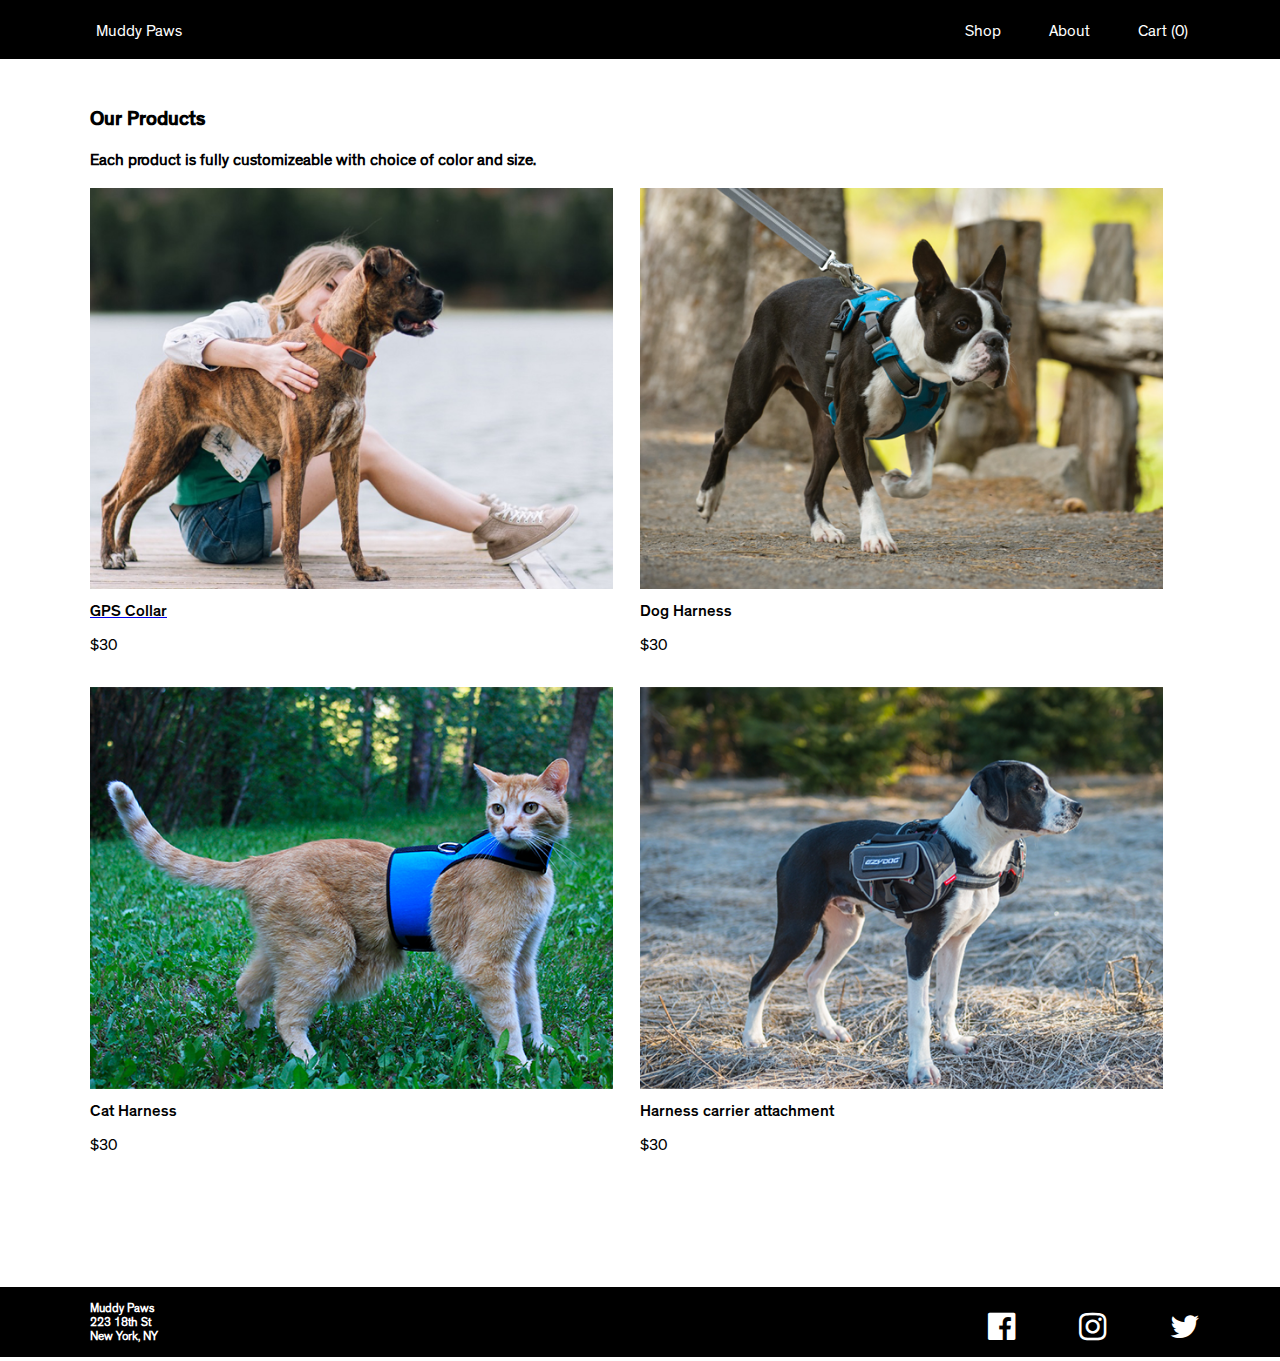
==== browse.html @ 0839e5ea "First iteration" ====
<!DOCTYPE html>
<html>
<head>
  <title>our products</title>
  <!-- styles -->
  <link rel="stylesheet" type="text/css" href="style.css">
  <!-- javascript -->
  <script src="https://ajax.googleapis.com/ajax/libs/jquery/3.2.1/jquery.min.js"></script>
  <script src="main.js" type="text/javascript"></script>
   <!-- font awesome library for social media -->
  <link rel="stylesheet" href="https://cdnjs.cloudflare.com/ajax/libs/font-awesome/4.7.0/css/font-awesome.min.css">
</head>


<body>
  <header>
    <div class="nav" >
      <div class = "home">
        <a href="index.html">Muddy Paws</a>
      </div>
      <a href="cart.html" id= "cart">Cart(1)</a>
      <a href="#about">About</a>
      <a href="browse.html">Shop</a>
    </div>
  </header>

  <div class="container">
    <div class="title">
      <h3> Our Products</h3>
      <h3 class="small"> Each product is fully customizeable with choice of color and size.</h3>
    </div>

    <div class="gallery">
      <figure>
        <a href="description.html">
          <img class ="photog" src="browse/collar2.png"/>
          <figcaption class = "bold">GPS Collar</figcaption></a>
          <figcaption>$30</figcaption>
        </figure> 

        <figure>
          <img class ="photog" src="browse/boston.png"/>
          <figcaption class = "bold">Dog Harness</figcaption>
          <figcaption>$30</figcaption>
        </figure> 
      </div>

      <div class="gallery">
        <figure>
          <img class ="photog" src="browse/cat.png"/>
          <figcaption class = "bold">Cat Harness</figcaption>
          <figcaption>$30</figcaption>
        </figure> 

        <figure>
         <img class ="photog" src="browse/attachment.png"/>
         <figcaption class= "bold">Harness carrier attachment</figcaption>
         <figcaption>$30</figcaption>
       </figure> 
     </div>
   </div>

 </body>




 <footer class = "footer">

   <div class="footersection">
      <h4 >Muddy Paws<br>
        223 18th St<br>
        New York, NY</h4>
  </div>

  <div class="socialmedia">
      <a href="#" class="fa fa-facebook-official fa-2x"></a>
      <a href="#" class="fa fa-instagram fa-2x"></a>
      <a href="#" class="fa fa-twitter fa-2x"></a>
  </div>
  
</footer>

 </html>
---- style.css ----
/******* FONT STYLING**************/
@font-face {
    font-family: TheinhardtReg;
    src: url('fonts/TheinhardtReg.otf');
}

@font-face {
    font-family: TheinhardtMed;
    src: url('fonts/TheinhardtMed.otf');
}
html {
  height: 100%;
  box-sizing: border-box;
}



/**** H2 is for overlay for hero image*****/
h2 { 
   position: absolute; 
   top: 250px; 
   left: 100px; 
  
   color: white; 
}

h2 span { 
   font-family: TheinhardtMed;
   font-size: 36px;
}

h2 a:hover {
    text-decoration: underline;
}

/******* absolute positioning for text over image *****/
.description {
    position: absolute;
}



/****** H3 for section headers*****/
h3 {
    font-family: TheinhardtMed;
    font-size: 20px;

}

h4 {

    font-family: TheinhardtReg;
    font-size: 12px;
    color:#fff;
    padding-left: 90px;

}

h4 a {
    color: #fff;
}

.reg {
    font-family: TheinhardtReg;
    font-size: 20px;
}

.small {
    font-family: TheinhardtReg;
    font-size: 16px;
    width: 90%
}

.bold {
    font-family: TheinhardtMed;
}

p
{
    font-family: TheinhardtReg;
    font-size: 14px;
    width = 12%;
}

h2 a {

    text-decoration: none;
    color: #fff;

}




/******* nav bar styling **************/
.nav {
    background-color: #000;
    overflow: hidden;
    padding-right: 60px;
}

.nav a {
    float: right;
    display: block;
    color: #fff;
    text-align: center;
    padding: 24px 32px 16px 16px;
    text-decoration: none;
    font-family: TheinhardtReg;
    font-size: 16px;
}

.nav a:hover {
    
    color: gray;
}

.nav a.active {
    background-color: #4CAF50;
    color: white;
}


/******* row and columns for description page **************/
body {
    position: relative;
    margin: 0;
    height:100%;
    padding-bottom: 6rem;
    min-height: 100%;
}
.row {

    position: relative;
    width = 100%;

}

.left {
    display: inline-block;
    position: relative;
    float: left;
    width:   50%;
    padding: 10px;
  
}

.right {
    padding-left: 150px;
    padding-right: 50px;
    display: inline-block;
    position: relative;
    width: 400px;


}

.row:after {
    content: "";
    display: table;
    clear: both;
}

div.container {
    display:inline-block;
    padding-top: 30px;
}


div.cartheader {
    display: block;
    padding-top: 50px;


}

/******* images **************/


.img {
    position: relative; 
   width: 100%;  
}

.halfimg {
    width = 500px;
    padding-left: 85px;
}


/******* swatch/size options **************/
.colorswatches {
    position: relative;
    display: inline-block;
}


.size{
    float: right;
    color: black;
    background-color: white;
    position: relative;
    height: 40px;
    width: 78px;
    margin:0px 16px 30px 0px;
    border:2px solid black;
    
}

.swatch {
    border: none;

    position: relative;
    height: 50px;
    width: 75px;
    padding: 0px 15px 10px 0px;
    margin:0px 16px 30px 0px;

}


/****flex galleries for images****/
div.gallery{
    position: relative;
    display: flex;
    padding-left: 90px;
    padding-right: 90px;
    padding-bottom: 30px;
}

/*title section chunks*/
.title {
    padding-left: 90px;
    padding-right: 90px;
}


/******* image elements **************/
.photog {
    display: block;
    width: 95%;
}


figure { 
    display: block;
    margin: 0;
}

figcaption {
    font-family: TheinhardtReg;
    padding-top: 15px;
    color:black;
}


.home {
    float: left;
    display: block;
    margin-left: 80px;
}


button {
    padding: 0;
    margin: 0 ;
    display: inline-block;
    text-align:center;

}

/**add to cart**/
.add {
    background-color: black;
    border: none;
    color: white;
    font-size: 16px;
    width:90%;
    height: 45px;
}

.addtowishlist {
    background-color: black;
    margin-top: 12px;
    border: none;
    color: white;
    font-size: 16px;
    width:90%;
    height: 45px;
}

img.thumb{
    max-width: 250px;
    display: inline-block;

}

.list{
    margin-left: 90px;
    margin-right: 90px;

}


.element {
    margin-top: 40px;
    border-top: 1px solid black; 
    /**display: inline-block;*/
}

/**each column for cart checkout*/
.details {
    padding-left: 55px;
    padding-top: 30px;
    display:inline-block;
    width: 220px;
    vertical-align: top
}

.price {
    padding-left: 55px;
    padding-top: 30px;
    display:inline-block;
    width: 50px;
    vertical-align: top
}

.removesection {
    padding-left: 55px;
    padding-top: 30px;
    /**figure out how to not hard**/
   /*width: 200px;*/
    display: inline;
    vertical-align: top;

  
}



/**styling the delete buton**/
.delete{
    padding: 12px;
    margin-top: 30px;
    /**font-family: TheinhardtMed;**/
    font-size: 12pt;
    border: 1px solid black;
    background-color: transparent;
    float: right;
}

.clearall {
    float: right;
    display: none;
    border:none;
    background-color: transparent;
    height: 40px;
    margin:0px 0px 100px 0px;
    text-decoration: underline;
}

footer {
   
    right: 0;
    bottom: 0;
    left: 0;
    width = 100%;

    margin-top:100px;
    background-color: black;
    height:70px;


}

.footersection {


    display: inline-block;
    position: relative;
    float: left;
    width:   55%;

}

.socialmedia {
    padding-right: 80px;
    padding-top: 12px;
    display: block;
    position: relative;
    float: right;
    

}

.checkout {
    background-color: black;
    border: none;
    color: white;
    font-size: 20px;
    width:20%;
    height: 40px;
    float: right;
    margin-top: 30px;
}


.fa {
    display: inline;
    position: relative;
    color:white;
    text-decoration: none;
    padding-left: 60px;
    padding-top: 12px;
    text-align: right;
}

.stickyfooter {
    position: fixed;
}


/**

.wrapper {
  min-height: 100%;
  margin-bottom: -50px;
}


.footer,
.push {
  height: 50px;
}


**/
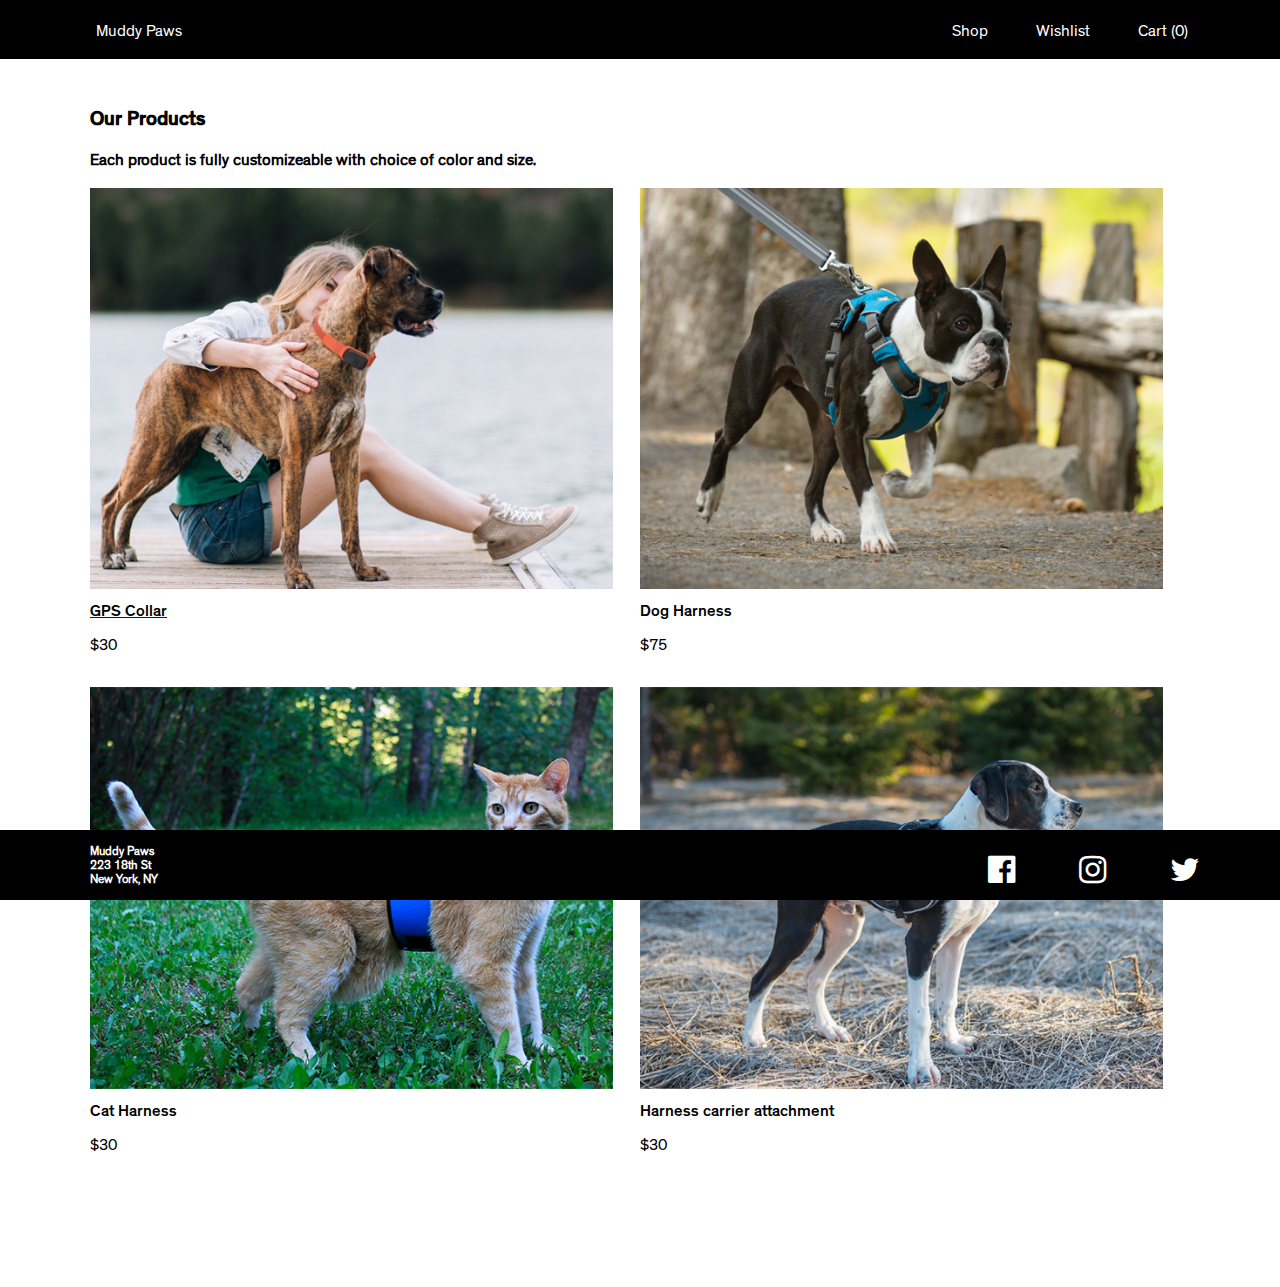
==== commit 6293c45f: "final" ====
--- a/browse.html
+++ b/browse.html
@@ -2,6 +2,8 @@
 <!DOCTYPE html>
 <html>
 <head>
+
+   <!--Browse products page-->
   <title>our products</title>
   <!-- styles -->
   <link rel="stylesheet" type="text/css" href="style.css">
@@ -20,11 +22,12 @@
         <a href="index.html">Muddy Paws</a>
       </div>
       <a href="cart.html" id= "cart">Cart(1)</a>
-      <a href="#about">About</a>
+      <a href="wishlist.html">Wishlist</a>
       <a href="browse.html">Shop</a>
     </div>
   </header>
 
+   <!--gallery of all products-->
   <div class="container">
     <div class="title">
       <h3> Our Products</h3>
@@ -42,7 +45,7 @@
         <figure>
           <img class ="photog" src="browse/boston.png"/>
           <figcaption class = "bold">Dog Harness</figcaption>
-          <figcaption>$30</figcaption>
+          <figcaption>$75</figcaption>
         </figure> 
       </div>
 
@@ -60,14 +63,12 @@
        </figure> 
      </div>
    </div>
-
  </body>
 
 
 
-
+ <!--footer-->
  <footer class = "footer">
-
    <div class="footersection">
       <h4 >Muddy Paws<br>
         223 18th St<br>
--- a/style.css
+++ b/style.css
@@ -127,8 +127,9 @@
     position: relative;
     margin: 0;
     height:100%;
-    padding-bottom: 6rem;
+    margin-bottom: 50px;
     min-height: 100%;
+
 }
 .row {
 
@@ -165,6 +166,7 @@
 div.container {
     display:inline-block;
     padding-top: 30px;
+    padding-bottom: 100px;
 }
 
 
@@ -197,7 +199,7 @@
 
 
 .size{
-    float: right;
+   
     color: black;
     background-color: white;
     position: relative;
@@ -299,6 +301,7 @@
 .list{
     margin-left: 90px;
     margin-right: 90px;
+    margin-bottom: 100px;
 
 }
 
@@ -332,14 +335,12 @@
     /**figure out how to not hard**/
    /*width: 200px;*/
     display: inline;
-    vertical-align: top;
-
-  
-}
-
-
-
-/**styling the delete buton**/
+    vertical-align: top; 
+}
+
+
+
+/**styling the delete button**/
 .delete{
     padding: 12px;
     margin-top: 30px;
@@ -360,7 +361,9 @@
     text-decoration: underline;
 }
 
+/**footer stuff**/
 footer {
+    position: fixed;
    
     right: 0;
     bottom: 0;
@@ -375,13 +378,10 @@
 }
 
 .footersection {
-
-
     display: inline-block;
     position: relative;
     float: left;
     width:   55%;
-
 }
 
 .socialmedia {
@@ -390,8 +390,6 @@
     display: block;
     position: relative;
     float: right;
-    
-
 }
 
 .checkout {
@@ -403,9 +401,10 @@
     height: 40px;
     float: right;
     margin-top: 30px;
-}
-
-
+    margin-bottom: 150px;
+}
+
+/**font awesome**/
 .fa {
     display: inline;
     position: relative;
@@ -416,26 +415,34 @@
     text-align: right;
 }
 
-.stickyfooter {
-    position: fixed;
-}
-
-
-/**
-
-.wrapper {
-  min-height: 100%;
-  margin-bottom: -50px;
-}
-
-
-.footer,
-.push {
-  height: 50px;
-}
-
-
-**/
-
-
-
+
+/**set images for color swatches**/
+#strawberry {
+    background: url('description/red.png')
+}
+
+#nightmoon {
+    background: url('description/yello.png')
+}
+
+#camouflage{
+    background: url('description/camo.png')
+}
+
+#crazyberry{
+    background: url('description/gradient.png')
+}
+#blackberry{
+    background: url('description/black.png')
+}
+
+#fireorange{
+    background: url('description/orange.png')
+
+}
+
+
+
+
+
+
